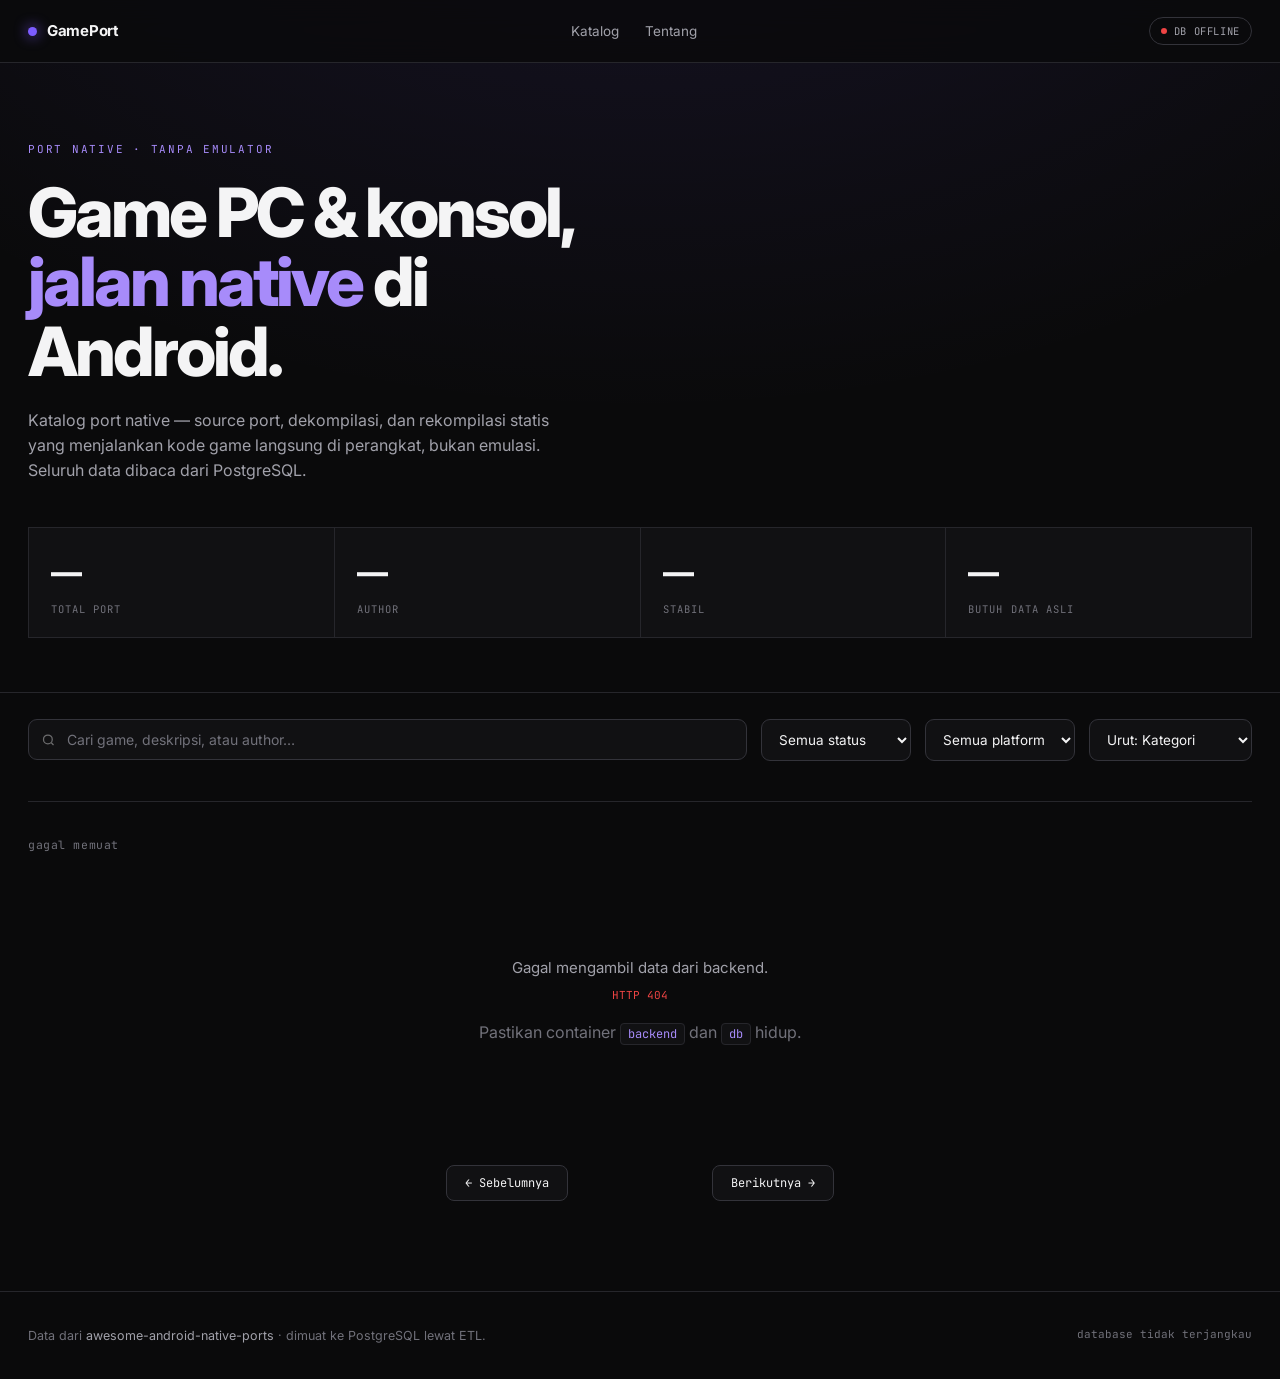
==== static/index.html @ d7880e91 "feat: GamePort — katalog port native Android Backend Go (net/http + pgx v5), frontend vanilla HTML/C" ====
<!DOCTYPE html>
<html lang="id">
<head>
<meta charset="utf-8">
<meta name="viewport" content="width=device-width, initial-scale=1">
<title>GamePort — Port Native Android dari Game PC &amp; Konsol</title>
<meta name="description" content="Katalog port native Android dari game PC dan konsol: source port, dekompilasi, dan rekompilasi statis.">
<link rel="preconnect" href="https://fonts.googleapis.com">
<link rel="preconnect" href="https://fonts.gstatic.com" crossorigin>
<link href="https://fonts.googleapis.com/css2?family=Inter:wght@300;400;500;600;800&family=JetBrains+Mono:wght@400;500&display=swap" rel="stylesheet">
<link rel="stylesheet" href="/static/style.css">
</head>
<body>

<header>
  <div class="wrap nav">
    <a class="brand" href="/"><span class="dot"></span> GamePort</a>
    <nav class="nav-links">
      <a href="#katalog">Katalog</a>
      <a href="#tentang">Tentang</a>
    </nav>
    <div class="db-badge" id="dbBadge"><span class="pip"></span><span id="dbText">menghubungkan…</span></div>
  </div>
</header>

<section class="hero">
  <div class="wrap">
    <div class="eyebrow">Port Native · Tanpa Emulator</div>
    <h1>Game PC &amp; konsol, <em>jalan native</em> di Android.</h1>
    <p class="lede">
      Katalog port native — source port, dekompilasi, dan rekompilasi statis yang menjalankan
      kode game langsung di perangkat, bukan emulasi. Seluruh data dibaca dari PostgreSQL.
    </p>
    <div class="stats" id="stats">
      <div class="stat"><div class="n">—</div><div class="l">Total Port</div></div>
      <div class="stat"><div class="n">—</div><div class="l">Author</div></div>
      <div class="stat"><div class="n">—</div><div class="l">Stabil</div></div>
      <div class="stat"><div class="n">—</div><div class="l">Butuh Data Asli</div></div>
    </div>
  </div>
</section>

<section class="wrap" id="katalog">
  <div class="controls">
    <div class="search">
      <svg width="15" height="15" viewBox="0 0 24 24" fill="none" stroke="currentColor" stroke-width="2">
        <circle cx="11" cy="11" r="7"/><path d="m20 20-3.5-3.5"/>
      </svg>
      <input id="q" type="search" placeholder="Cari game, deskripsi, atau author…" autocomplete="off">
    </div>
    <select id="statusSel"><option value="">Semua status</option></select>
    <select id="platformSel"><option value="">Semua platform</option></select>
    <select id="sortSel">
      <option value="kategori">Urut: Kategori</option>
      <option value="nama">Urut: Nama A–Z</option>
      <option value="nama-desc">Urut: Nama Z–A</option>
      <option value="status">Urut: Kematangan</option>
    </select>
    <div class="chips" id="catChips"></div>
  </div>

  <main>
    <div class="meta">
      <span id="resultInfo">memuat…</span>
      <span id="queryInfo"></span>
    </div>
    <div id="content">
      <div class="state"><div class="spinner"></div><div class="big">Mengambil data…</div></div>
    </div>
    <div class="pager" id="pager" hidden>
      <button id="prev">← Sebelumnya</button>
      <div class="info" id="pageInfo"></div>
      <button id="next">Berikutnya →</button>
    </div>
  </main>
</section>

<footer id="tentang">
  <div class="wrap foot-row">
    <div>
      Data dari
      <a href="https://github.com/abduznik/awesome-android-native-ports" target="_blank" rel="noopener">awesome-android-native-ports</a>
      · dimuat ke PostgreSQL lewat ETL.
    </div>
    <div class="mono" id="footInfo">—</div>
  </div>
</footer>

<script src="/static/app.js"></script>
</body>
</html>
---- static/style.css ----
:root{
  --bg:#0a0a0b; --bg-2:#111113; --bg-3:#17171a;
  --line:#26262b; --line-2:#33333a;
  --fg:#f4f4f5; --fg-2:#a1a1aa; --fg-3:#71717a;
  --accent:#7c5cff; --accent-2:#a78bfa;
  --ok:#22c55e; --bad:#ef4444;
  --mono:'JetBrains Mono',ui-monospace,monospace;
  --sans:'Inter',system-ui,-apple-system,sans-serif;
}
*{box-sizing:border-box;margin:0;padding:0}
html{scroll-behavior:smooth}
body{
  background:var(--bg);color:var(--fg);font-family:var(--sans);
  -webkit-font-smoothing:antialiased;line-height:1.55;
  background-image:radial-gradient(ellipse 80% 50% at 50% -20%,rgba(124,92,255,.13),transparent);
  min-height:100vh;
}
.wrap{max-width:1280px;margin:0 auto;padding:0 28px}

/* ---------- header ---------- */
header{border-bottom:1px solid var(--line);position:sticky;top:0;
  background:rgba(10,10,11,.82);backdrop-filter:blur(14px);z-index:50}
.nav{display:flex;align-items:center;justify-content:space-between;height:62px;gap:16px}
.brand{display:flex;align-items:center;gap:10px;font-weight:700;
  letter-spacing:-.02em;font-size:15px;color:inherit;text-decoration:none}
.brand .dot{width:9px;height:9px;border-radius:50%;background:var(--accent);
  box-shadow:0 0 14px var(--accent)}
.nav-links{display:flex;gap:26px;font-size:13.5px;color:var(--fg-2)}
.nav-links a{color:inherit;text-decoration:none;transition:color .15s}
.nav-links a:hover{color:var(--fg)}
.db-badge{font-family:var(--mono);font-size:10.5px;letter-spacing:.06em;
  text-transform:uppercase;border:1px solid var(--line-2);border-radius:99px;
  padding:5px 11px;color:var(--fg-2);display:flex;align-items:center;gap:7px;
  white-space:nowrap}
.db-badge .pip{width:6px;height:6px;border-radius:50%;background:var(--fg-3);flex-shrink:0}
.db-badge.online .pip{background:var(--ok);box-shadow:0 0 8px var(--ok)}
.db-badge.offline .pip{background:var(--bad)}

/* ---------- hero ---------- */
.hero{padding:78px 0 54px;border-bottom:1px solid var(--line)}
.eyebrow{font-family:var(--mono);font-size:11px;letter-spacing:.16em;
  text-transform:uppercase;color:var(--accent-2);margin-bottom:20px}
h1{font-size:clamp(38px,6vw,68px);font-weight:800;letter-spacing:-.045em;
  line-height:1.02;max-width:14ch}
h1 em{font-style:normal;color:var(--accent-2)}
.lede{margin-top:22px;font-size:16px;color:var(--fg-2);max-width:56ch}
.stats{display:grid;grid-template-columns:repeat(auto-fit,minmax(140px,1fr));
  gap:1px;background:var(--line);border:1px solid var(--line);margin-top:44px}
.stat{background:var(--bg-2);padding:20px 22px}
.stat .n{font-size:31px;font-weight:800;letter-spacing:-.03em;
  font-variant-numeric:tabular-nums}
.stat .l{font-family:var(--mono);font-size:10.5px;letter-spacing:.1em;
  text-transform:uppercase;color:var(--fg-3);margin-top:5px}

/* ---------- controls ---------- */
.controls{padding:26px 0;border-bottom:1px solid var(--line);
  display:flex;flex-wrap:wrap;gap:14px;align-items:center}
.search{position:relative;flex:1 1 300px;min-width:230px}
.search svg{position:absolute;left:13px;top:50%;transform:translateY(-50%);opacity:.4}
.search input{width:100%;background:var(--bg-2);border:1px solid var(--line-2);
  border-radius:9px;padding:11px 13px 11px 38px;color:var(--fg);
  font-family:var(--sans);font-size:14px;outline:none;transition:border-color .15s}
.search input:focus{border-color:var(--accent)}
.search input::placeholder{color:var(--fg-3)}
select{background:var(--bg-2);border:1px solid var(--line-2);border-radius:9px;
  padding:11px 13px;color:var(--fg);font-family:var(--sans);font-size:13.5px;
  outline:none;cursor:pointer;min-width:150px}
select:focus{border-color:var(--accent)}
.chips{display:flex;flex-wrap:wrap;gap:7px;width:100%}
.chip{font-family:var(--mono);font-size:11.5px;padding:6px 12px;border-radius:99px;
  border:1px solid var(--line-2);background:var(--bg-2);color:var(--fg-2);
  cursor:pointer;transition:.15s;white-space:nowrap}
.chip:hover{border-color:var(--fg-3);color:var(--fg)}
.chip.active{background:var(--accent);border-color:var(--accent);color:#fff}
.chip .c{opacity:.55;margin-left:5px}

/* ---------- grid ---------- */
main{padding:34px 0 90px}
.meta{display:flex;justify-content:space-between;align-items:center;
  margin-bottom:22px;font-family:var(--mono);font-size:11.5px;
  letter-spacing:.05em;color:var(--fg-3);gap:12px;flex-wrap:wrap}
.grid{display:grid;grid-template-columns:repeat(auto-fill,minmax(320px,1fr));gap:16px}

.card{background:var(--bg-2);border:1px solid var(--line);border-radius:13px;
  padding:20px;display:flex;flex-direction:column;gap:11px;
  transition:.18s;position:relative;overflow:hidden}
.card:hover{border-color:var(--line-2);transform:translateY(-2px);background:var(--bg-3)}
.card::before{content:"";position:absolute;inset:0 0 auto 0;height:2px;
  background:var(--accent);opacity:0;transition:opacity .18s}
.card:hover::before{opacity:1}
.card-top{display:flex;justify-content:space-between;align-items:flex-start;gap:10px}
.cat{font-family:var(--mono);font-size:10px;letter-spacing:.09em;
  text-transform:uppercase;color:var(--fg-3)}
.badge{font-family:var(--mono);font-size:9.5px;letter-spacing:.08em;
  text-transform:uppercase;padding:3px 7px;border-radius:4px;font-weight:500;
  white-space:nowrap;flex-shrink:0}
.card h3{font-size:17px;font-weight:600;letter-spacing:-.02em;line-height:1.3}
.card p{font-size:13px;color:var(--fg-2);line-height:1.55;
  display:-webkit-box;-webkit-line-clamp:3;-webkit-box-orient:vertical;overflow:hidden}
.tags{display:flex;flex-wrap:wrap;gap:5px;margin-top:auto;padding-top:4px}
.tag{font-family:var(--mono);font-size:10px;padding:2.5px 7px;border-radius:4px;
  background:rgba(255,255,255,.045);color:var(--fg-2);border:1px solid var(--line)}
.tag.own{background:rgba(245,158,11,.1);border-color:rgba(245,158,11,.28);color:#fbbf24}
.card-foot{display:flex;justify-content:space-between;align-items:center;
  border-top:1px solid var(--line);padding-top:11px;margin-top:2px;gap:10px}
.author{font-family:var(--mono);font-size:11px;color:var(--fg-3);
  overflow:hidden;text-overflow:ellipsis;white-space:nowrap}
.author a{color:var(--fg-2);text-decoration:none}
.author a:hover{color:var(--accent-2)}
.repo{font-family:var(--mono);font-size:11px;color:var(--accent-2);
  text-decoration:none;white-space:nowrap}
.repo:hover{text-decoration:underline}

/* ---------- states ---------- */
.state{text-align:center;padding:80px 20px;color:var(--fg-3)}
.state .big{font-size:15px;color:var(--fg-2);margin-bottom:8px}
.state code{font-family:var(--mono);font-size:12px;background:var(--bg-2);
  border:1px solid var(--line);padding:2px 7px;border-radius:4px;color:var(--accent-2)}
.spinner{width:26px;height:26px;border:2px solid var(--line-2);
  border-top-color:var(--accent);border-radius:50%;animation:spin .7s linear infinite;
  margin:0 auto 16px}
@keyframes spin{to{transform:rotate(360deg)}}

.pager{display:flex;justify-content:center;align-items:center;gap:12px;margin-top:40px}
.pager button{background:var(--bg-2);border:1px solid var(--line-2);color:var(--fg);
  padding:9px 18px;border-radius:8px;font-family:var(--mono);font-size:12px;
  cursor:pointer;transition:.15s}
.pager button:hover:not(:disabled){border-color:var(--accent);color:var(--accent-2)}
.pager button:disabled{opacity:.32;cursor:not-allowed}
.pager .info{font-family:var(--mono);font-size:11.5px;color:var(--fg-3);
  min-width:120px;text-align:center}

footer{border-top:1px solid var(--line);padding:34px 0;font-size:12.5px;color:var(--fg-3)}
footer a{color:var(--fg-2);text-decoration:none}
footer a:hover{color:var(--accent-2)}
.foot-row{display:flex;justify-content:space-between;gap:20px;flex-wrap:wrap}
.mono{font-family:var(--mono);font-size:11px}

@media(max-width:640px){
  .wrap{padding:0 18px}
  .nav-links{display:none}
  .hero{padding:52px 0 38px}
  .grid{grid-template-columns:1fr}
  .stat .n{font-size:26px}
  select{min-width:0;flex:1 1 130px}
}
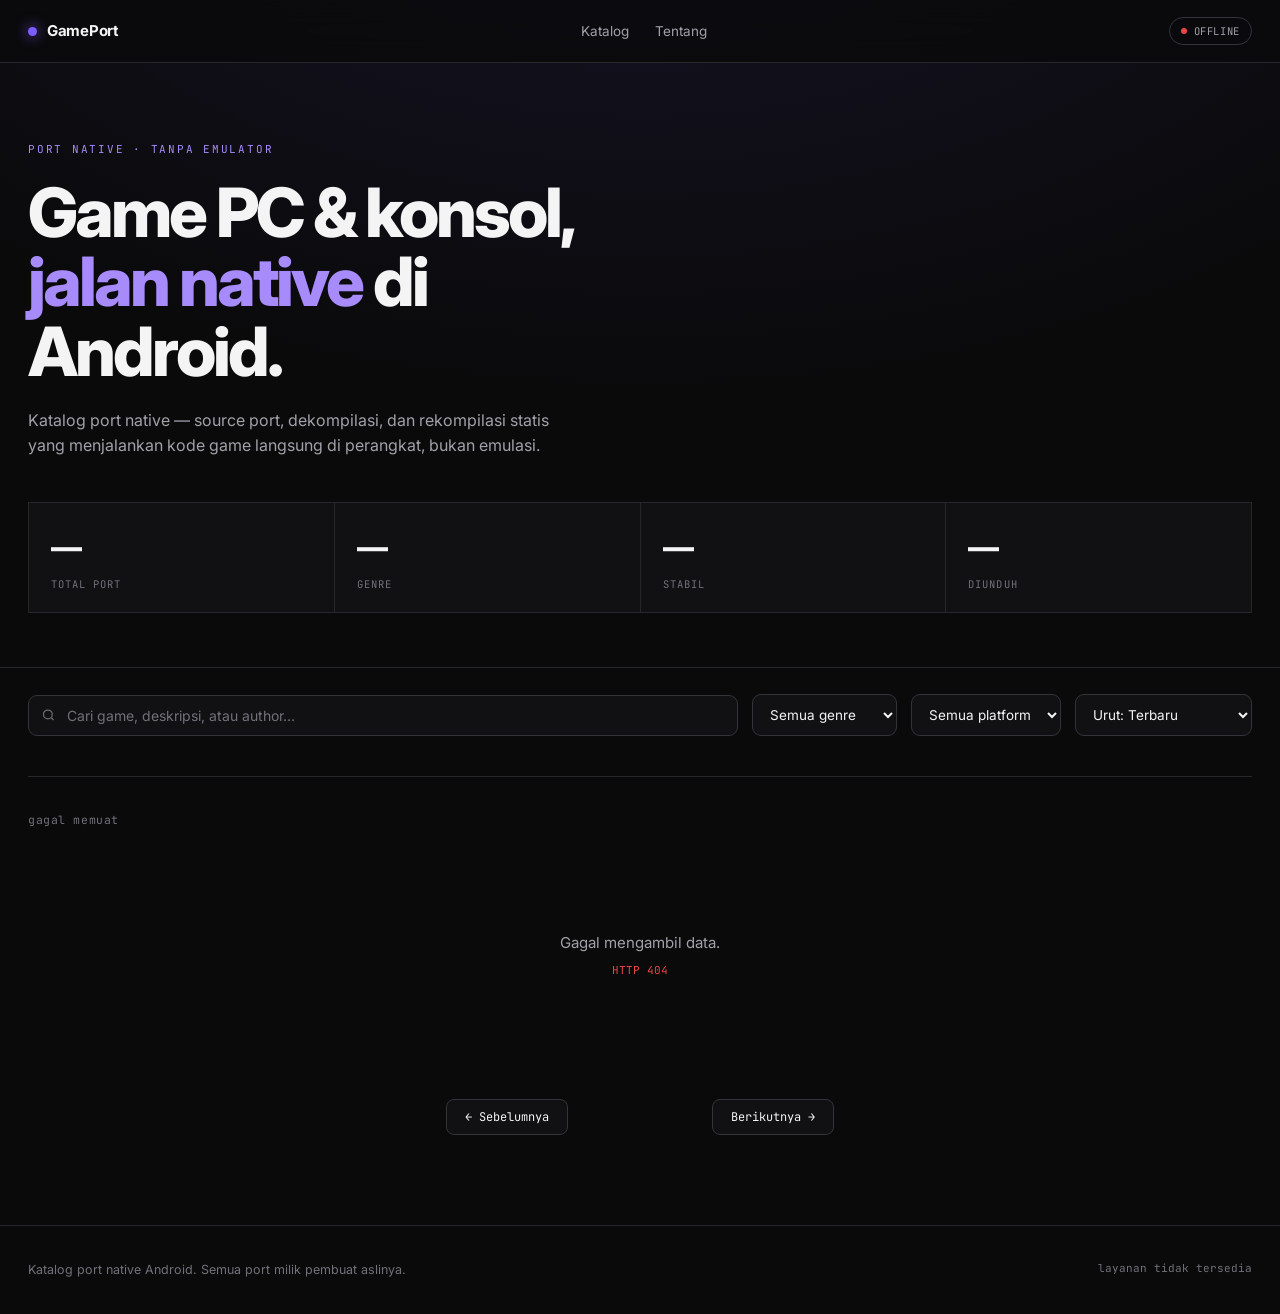
==== commit 218b1081: "feat: panel admin CRUD + monitoring, hapus scraping, siapkan deploy - hapus etl/ (scraping) dan Dock" ====
--- a/static/index.html
+++ b/static/index.html
@@ -5,6 +5,7 @@
 <meta name="viewport" content="width=device-width, initial-scale=1">
 <title>GamePort — Port Native Android dari Game PC &amp; Konsol</title>
 <meta name="description" content="Katalog port native Android dari game PC dan konsol: source port, dekompilasi, dan rekompilasi statis.">
+<meta name="robots" content="index, follow">
 <link rel="preconnect" href="https://fonts.googleapis.com">
 <link rel="preconnect" href="https://fonts.gstatic.com" crossorigin>
 <link href="https://fonts.googleapis.com/css2?family=Inter:wght@300;400;500;600;800&family=JetBrains+Mono:wght@400;500&display=swap" rel="stylesheet">
@@ -29,13 +30,13 @@
     <h1>Game PC &amp; konsol, <em>jalan native</em> di Android.</h1>
     <p class="lede">
       Katalog port native — source port, dekompilasi, dan rekompilasi statis yang menjalankan
-      kode game langsung di perangkat, bukan emulasi. Seluruh data dibaca dari PostgreSQL.
+      kode game langsung di perangkat, bukan emulasi.
     </p>
     <div class="stats" id="stats">
       <div class="stat"><div class="n">—</div><div class="l">Total Port</div></div>
-      <div class="stat"><div class="n">—</div><div class="l">Author</div></div>
+      <div class="stat"><div class="n">—</div><div class="l">Genre</div></div>
       <div class="stat"><div class="n">—</div><div class="l">Stabil</div></div>
-      <div class="stat"><div class="n">—</div><div class="l">Butuh Data Asli</div></div>
+      <div class="stat"><div class="n">—</div><div class="l">Diunduh</div></div>
     </div>
   </div>
 </section>
@@ -48,12 +49,13 @@
       </svg>
       <input id="q" type="search" placeholder="Cari game, deskripsi, atau author…" autocomplete="off">
     </div>
-    <select id="statusSel"><option value="">Semua status</option></select>
+    <select id="genreSel"><option value="">Semua genre</option></select>
     <select id="platformSel"><option value="">Semua platform</option></select>
     <select id="sortSel">
-      <option value="kategori">Urut: Kategori</option>
+      <option value="terbaru">Urut: Terbaru</option>
+      <option value="populer">Urut: Populer</option>
       <option value="nama">Urut: Nama A–Z</option>
-      <option value="nama-desc">Urut: Nama Z–A</option>
+      <option value="download">Urut: Paling diunduh</option>
       <option value="status">Urut: Kematangan</option>
     </select>
     <div class="chips" id="catChips"></div>
@@ -77,11 +79,7 @@
 
 <footer id="tentang">
   <div class="wrap foot-row">
-    <div>
-      Data dari
-      <a href="https://github.com/abduznik/awesome-android-native-ports" target="_blank" rel="noopener">awesome-android-native-ports</a>
-      · dimuat ke PostgreSQL lewat ETL.
-    </div>
+    <div>Katalog port native Android. Semua port milik pembuat aslinya.</div>
     <div class="mono" id="footInfo">—</div>
   </div>
 </footer>
--- a/static/style.css
+++ b/static/style.css
@@ -17,7 +17,6 @@
 }
 .wrap{max-width:1280px;margin:0 auto;padding:0 28px}
 
-/* ---------- header ---------- */
 header{border-bottom:1px solid var(--line);position:sticky;top:0;
   background:rgba(10,10,11,.82);backdrop-filter:blur(14px);z-index:50}
 .nav{display:flex;align-items:center;justify-content:space-between;height:62px;gap:16px}
@@ -30,13 +29,11 @@
 .nav-links a:hover{color:var(--fg)}
 .db-badge{font-family:var(--mono);font-size:10.5px;letter-spacing:.06em;
   text-transform:uppercase;border:1px solid var(--line-2);border-radius:99px;
-  padding:5px 11px;color:var(--fg-2);display:flex;align-items:center;gap:7px;
-  white-space:nowrap}
+  padding:5px 11px;color:var(--fg-2);display:flex;align-items:center;gap:7px;white-space:nowrap}
 .db-badge .pip{width:6px;height:6px;border-radius:50%;background:var(--fg-3);flex-shrink:0}
 .db-badge.online .pip{background:var(--ok);box-shadow:0 0 8px var(--ok)}
 .db-badge.offline .pip{background:var(--bad)}
 
-/* ---------- hero ---------- */
 .hero{padding:78px 0 54px;border-bottom:1px solid var(--line)}
 .eyebrow{font-family:var(--mono);font-size:11px;letter-spacing:.16em;
   text-transform:uppercase;color:var(--accent-2);margin-bottom:20px}
@@ -47,12 +44,10 @@
 .stats{display:grid;grid-template-columns:repeat(auto-fit,minmax(140px,1fr));
   gap:1px;background:var(--line);border:1px solid var(--line);margin-top:44px}
 .stat{background:var(--bg-2);padding:20px 22px}
-.stat .n{font-size:31px;font-weight:800;letter-spacing:-.03em;
-  font-variant-numeric:tabular-nums}
+.stat .n{font-size:31px;font-weight:800;letter-spacing:-.03em;font-variant-numeric:tabular-nums}
 .stat .l{font-family:var(--mono);font-size:10.5px;letter-spacing:.1em;
   text-transform:uppercase;color:var(--fg-3);margin-top:5px}
 
-/* ---------- controls ---------- */
 .controls{padding:26px 0;border-bottom:1px solid var(--line);
   display:flex;flex-wrap:wrap;gap:14px;align-items:center}
 .search{position:relative;flex:1 1 300px;min-width:230px}
@@ -64,7 +59,7 @@
 .search input::placeholder{color:var(--fg-3)}
 select{background:var(--bg-2);border:1px solid var(--line-2);border-radius:9px;
   padding:11px 13px;color:var(--fg);font-family:var(--sans);font-size:13.5px;
-  outline:none;cursor:pointer;min-width:150px}
+  outline:none;cursor:pointer;min-width:145px}
 select:focus{border-color:var(--accent)}
 .chips{display:flex;flex-wrap:wrap;gap:7px;width:100%}
 .chip{font-family:var(--mono);font-size:11.5px;padding:6px 12px;border-radius:99px;
@@ -74,44 +69,49 @@
 .chip.active{background:var(--accent);border-color:var(--accent);color:#fff}
 .chip .c{opacity:.55;margin-left:5px}
 
-/* ---------- grid ---------- */
 main{padding:34px 0 90px}
 .meta{display:flex;justify-content:space-between;align-items:center;
   margin-bottom:22px;font-family:var(--mono);font-size:11.5px;
   letter-spacing:.05em;color:var(--fg-3);gap:12px;flex-wrap:wrap}
-.grid{display:grid;grid-template-columns:repeat(auto-fill,minmax(320px,1fr));gap:16px}
+.grid{display:grid;grid-template-columns:repeat(auto-fill,minmax(300px,1fr));gap:16px}
 
+/* ---------- kartu dengan gambar ---------- */
 .card{background:var(--bg-2);border:1px solid var(--line);border-radius:13px;
-  padding:20px;display:flex;flex-direction:column;gap:11px;
-  transition:.18s;position:relative;overflow:hidden}
-.card:hover{border-color:var(--line-2);transform:translateY(-2px);background:var(--bg-3)}
-.card::before{content:"";position:absolute;inset:0 0 auto 0;height:2px;
-  background:var(--accent);opacity:0;transition:opacity .18s}
-.card:hover::before{opacity:1}
-.card-top{display:flex;justify-content:space-between;align-items:flex-start;gap:10px}
-.cat{font-family:var(--mono);font-size:10px;letter-spacing:.09em;
+  overflow:hidden;display:flex;flex-direction:column;
+  transition:.18s;position:relative}
+.card:hover{border-color:var(--line-2);transform:translateY(-2px)}
+.thumb{position:relative;aspect-ratio:16/9;background:var(--bg-3);overflow:hidden}
+.thumb img{width:100%;height:100%;object-fit:cover;display:block;
+  transition:transform .35s ease}
+.card:hover .thumb img{transform:scale(1.04)}
+.thumb .ph{width:100%;height:100%;display:flex;align-items:center;justify-content:center;
+  font-family:var(--mono);font-size:26px;font-weight:700;color:var(--line-2);
+  background:linear-gradient(135deg,#16161a,#1e1e24)}
+.thumb .badge{position:absolute;top:9px;right:9px}
+.badge{font-family:var(--mono);font-size:9.5px;letter-spacing:.08em;
+  text-transform:uppercase;padding:3px 7px;border-radius:4px;font-weight:500;white-space:nowrap}
+.body{padding:15px 16px 16px;display:flex;flex-direction:column;gap:9px;flex:1}
+.cat{font-family:var(--mono);font-size:9.5px;letter-spacing:.09em;
   text-transform:uppercase;color:var(--fg-3)}
-.badge{font-family:var(--mono);font-size:9.5px;letter-spacing:.08em;
-  text-transform:uppercase;padding:3px 7px;border-radius:4px;font-weight:500;
-  white-space:nowrap;flex-shrink:0}
-.card h3{font-size:17px;font-weight:600;letter-spacing:-.02em;line-height:1.3}
-.card p{font-size:13px;color:var(--fg-2);line-height:1.55;
-  display:-webkit-box;-webkit-line-clamp:3;-webkit-box-orient:vertical;overflow:hidden}
+.card h3{font-size:16px;font-weight:600;letter-spacing:-.02em;line-height:1.3}
+.metarow{display:flex;flex-wrap:wrap;gap:6px;font-family:var(--mono);font-size:10px}
+.mi{background:rgba(255,255,255,.045);border:1px solid var(--line);
+  border-radius:4px;padding:2.5px 7px;color:var(--fg-2)}
+.mi.g{background:rgba(124,92,255,.1);border-color:rgba(124,92,255,.28);color:#c4b5fd}
+.card p{font-size:12.5px;color:var(--fg-2);line-height:1.5;
+  display:-webkit-box;-webkit-line-clamp:2;-webkit-box-orient:vertical;overflow:hidden}
 .tags{display:flex;flex-wrap:wrap;gap:5px;margin-top:auto;padding-top:4px}
-.tag{font-family:var(--mono);font-size:10px;padding:2.5px 7px;border-radius:4px;
+.tag{font-family:var(--mono);font-size:9.5px;padding:2px 6px;border-radius:4px;
   background:rgba(255,255,255,.045);color:var(--fg-2);border:1px solid var(--line)}
-.tag.own{background:rgba(245,158,11,.1);border-color:rgba(245,158,11,.28);color:#fbbf24}
 .card-foot{display:flex;justify-content:space-between;align-items:center;
-  border-top:1px solid var(--line);padding-top:11px;margin-top:2px;gap:10px}
-.author{font-family:var(--mono);font-size:11px;color:var(--fg-3);
-  overflow:hidden;text-overflow:ellipsis;white-space:nowrap}
-.author a{color:var(--fg-2);text-decoration:none}
-.author a:hover{color:var(--accent-2)}
-.repo{font-family:var(--mono);font-size:11px;color:var(--accent-2);
-  text-decoration:none;white-space:nowrap}
-.repo:hover{text-decoration:underline}
+  border-top:1px solid var(--line);padding-top:10px;margin-top:4px;gap:10px}
+.stat-mini{font-family:var(--mono);font-size:10px;color:var(--fg-3);display:flex;gap:10px}
+.dl{font-family:var(--mono);font-size:11px;color:var(--accent-2);
+  text-decoration:none;white-space:nowrap;background:rgba(124,92,255,.1);
+  border:1px solid rgba(124,92,255,.3);padding:5px 11px;border-radius:6px;transition:.15s}
+.dl:hover{background:var(--accent);color:#fff;border-color:var(--accent)}
+.dl.off{opacity:.4;pointer-events:none;background:transparent;border-color:var(--line)}
 
-/* ---------- states ---------- */
 .state{text-align:center;padding:80px 20px;color:var(--fg-3)}
 .state .big{font-size:15px;color:var(--fg-2);margin-bottom:8px}
 .state code{font-family:var(--mono);font-size:12px;background:var(--bg-2);
@@ -131,8 +131,6 @@
   min-width:120px;text-align:center}
 
 footer{border-top:1px solid var(--line);padding:34px 0;font-size:12.5px;color:var(--fg-3)}
-footer a{color:var(--fg-2);text-decoration:none}
-footer a:hover{color:var(--accent-2)}
 .foot-row{display:flex;justify-content:space-between;gap:20px;flex-wrap:wrap}
 .mono{font-family:var(--mono);font-size:11px}
 
